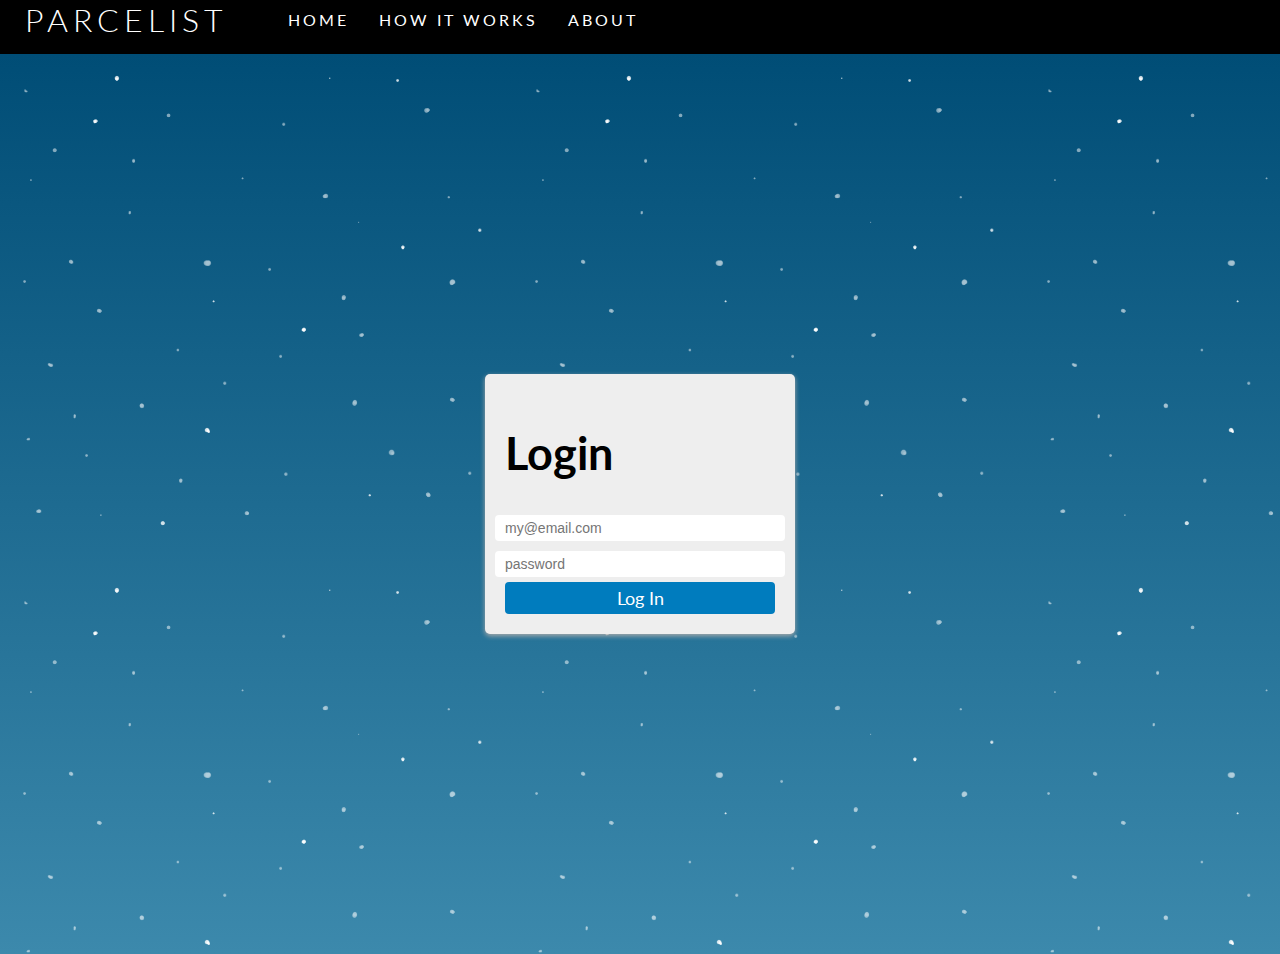
==== login.html @ cb9ff971 "Added Login validation" ====
<!DOCTYPE html>
<html>
    <head>
        <title>Parcelist | Login</title>
        <link rel="stylesheet" type="text/css" href="main.css">
        <link rel="stylesheet" type="text/css" href="login.css">
        <link href="https://fonts.googleapis.com/css?family=Lato:300,400,400i,700" rel="stylesheet">
        <link href="https://fonts.googleapis.com/css?family=Courgette" rel="stylesheet">
    </head>
    <body>
        <nav class="fixed-top-nav">
            <div class="nav-links">
                <a href="index.html"><h1>Parcelist</h1></a>
                <a href="#">Home</a>
                <a href="#working-section">How it works</a>
                <a href="#about-section">About</a>
            </div>
        </nav>
        <article>
            <section id="login-section">
                <div class="content" id="login">
                    <h1>Login</h1>
                    <form>
                        <input type="email" name="userid" placeholder="my@email.com"/>
                        <input type="password" name="password" placeholder="password"/>
                        <a href="#" id="login-submit"><div>Log In</div></a>
                    </form>
                </div>
            </section>
        </article>
    </body>
</html>
---- main.css ----
body{
    font-family: 'Lato', sans-serif;
    margin: 0;
}

.fixed-top-nav {
    position: fixed;
    top: 0;
    left: 0;
    width: 100vw;
    min-height: 6vh;
    background-color: black;
    z-index: 9999;
    display: flex;
    align-content: flex-start;
    align-items: center;
    justify-content: space-between;
    flex-wrap: wrap;
}

.fixed-top-nav a{
    text-decoration: none;
}

.fixed-top-nav .nav-links{
    display: flex;
    align-items: center;
    order: 1;
    flex-grow: 1
    flex-direction: row;
    padding: 0px 10px 0px 10px;
    flex-wrap: wrap;
}

.fixed-top-nav .user-links{
    order: 2;
    display: flex;
    flex-direction: row-reverse;
    padding: 0px 30px 0px 0px;
}

.nav-links a{
    margin: 0px 15px 0px 15px;
    text-transform: uppercase;
    font-weight: 400;
    color: white;
    letter-spacing: 3px;
}

.nav-links a:hover{
    color: darkgray;
}

.nav-links h1{
    letter-spacing: 5px;
    color: white;
    font-weight: 300;
    text-transform: uppercase;
    margin: 0px 30px 0px 0px;
}

article{
    padding-top: 6vh;  
}

.user-links .button{
    border: 1px solid white;
    padding: 5px;
    border-radius: 5px;
    color: white;
    text-transform: uppercase;
    letter-spacing: 2px;
    font-size: 15px;
}

.button:hover{
    color: black;
    background-color: white;
}

section{
    min-height: 100vh;
    margin: 0;
    display: flex;
    justify-content: center;
    align-items: center;
}

section .content{
    max-width: 60vw;
}

section .content{
    font-size: 17pt;
    font-weight: 300;
}

footer{
    height: 10vh;
    background-color: black;
    color: darkgrey;
    margin: 0;
    display: flex;
    flex-flow: row;
    justify-content: space-between;
    align-items: stretch;
    align-content: flex-start;
}
span.heart{
    color: crimson;
}

footer h2{
    font-size: 10pt;
}

@media only screen and (max-width: 500px) {
    
}
---- login.css ----
#login form>input{
    display: block;
    font-size: 14px;
    padding: 5px 10px;
    width: 100%;
    border: none;
    margin: 5px 0px;
    border-radius: 4px;
}

#login form>input:not(:placeholder-shown):valid{
    background-image: url(success.png);
    background-size: 20px;
    background-repeat: no-repeat;
    background-position: right;
    background-origin: content-box;
}

#login-submit{
    font-size: 18px;
    font-weight: 400;
    text-decoration: none;
    width: 100%;
    margin: 0px;
    text-align: center;
}

#login-submit>div{
    background-color: #007cbe;
    color: #FFF;
    padding: 5px ;
    border-radius: 4px;
}

#login form{
    width: 30vh;
    display: flex;
    flex-direction: column;
    align-items: center;
    margin: 0;
}

#login{
    padding: 20px 20px;
    border-radius: 5px;
    box-shadow: #AAA 0px 2px 5px;
    background-color: #EEE;
}

#login-section{
   background-image: url(stars.png), linear-gradient(#004d76,#3c89ac);
   padding: 0;
}
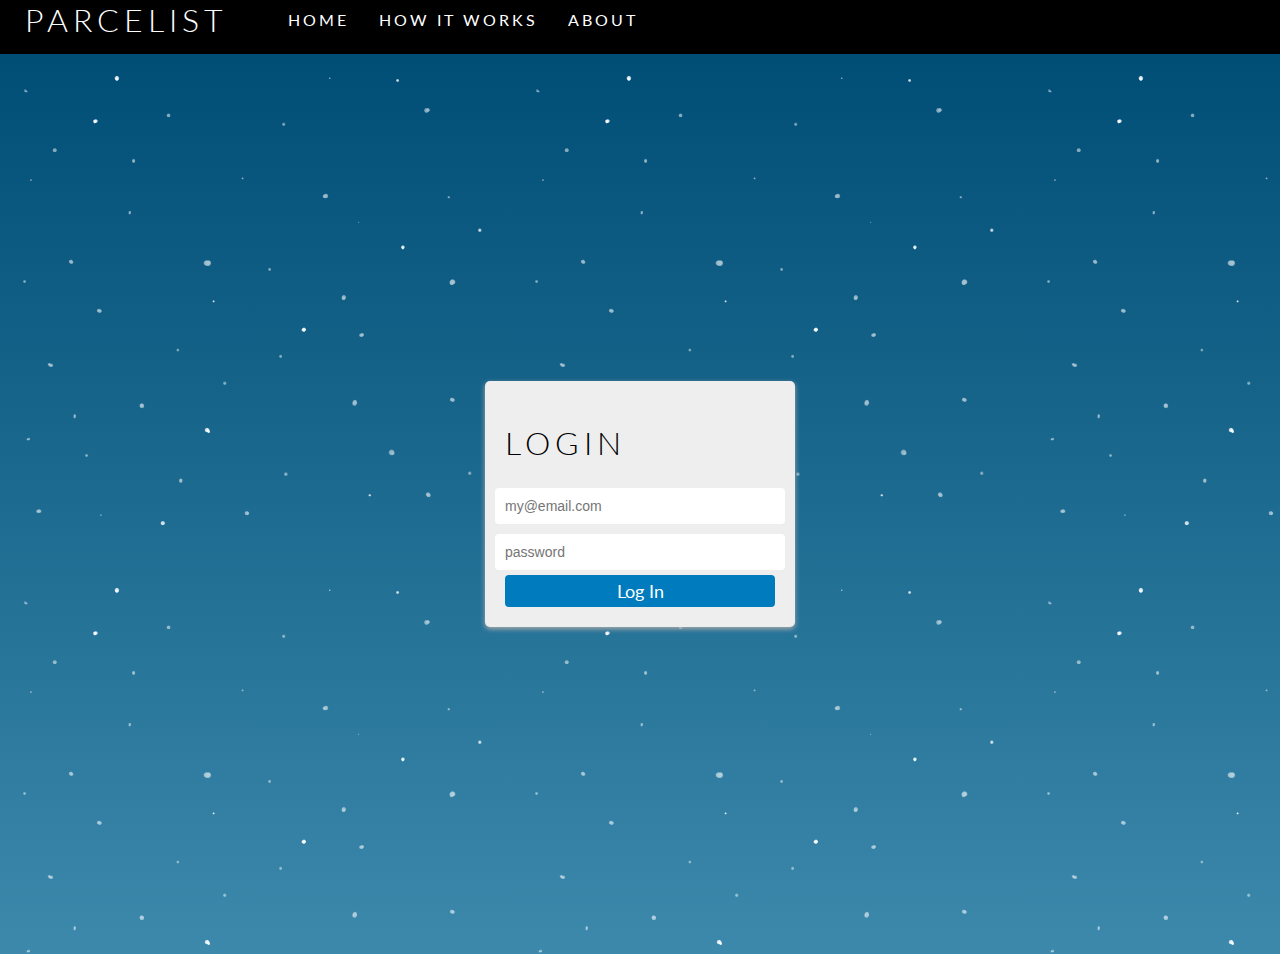
==== commit 295eb953: "Initial version of User page" ====
--- a/login.html
+++ b/login.html
@@ -10,10 +10,10 @@
     <body>
         <nav class="fixed-top-nav">
             <div class="nav-links">
-                <a href="index.html"><h1>Parcelist</h1></a>
-                <a href="#">Home</a>
+                <a href="./index.html"><h1>Parcelist</h1></a>
+                <a href="./index.html">Home</a>
                 <a href="#working-section">How it works</a>
-                <a href="#about-section">About</a>
+                <a href="./index.html#about-section">About</a>
             </div>
         </nav>
         <article>
--- a/main.css
+++ b/main.css
@@ -90,11 +90,6 @@
     max-width: 60vw;
 }
 
-section .content{
-    font-size: 17pt;
-    font-weight: 300;
-}
-
 footer{
     height: 10vh;
     background-color: black;
--- a/login.css
+++ b/login.css
@@ -1,7 +1,7 @@
 #login form>input{
     display: block;
     font-size: 14px;
-    padding: 5px 10px;
+    padding: 10px 10px;
     width: 100%;
     border: none;
     margin: 5px 0px;
@@ -10,6 +10,14 @@
 
 #login form>input:not(:placeholder-shown):valid{
     background-image: url(success.png);
+    background-size: 20px;
+    background-repeat: no-repeat;
+    background-position: right;
+    background-origin: content-box;
+}
+
+#login form>input:not(:placeholder-shown):invalid{
+    background-image: url(error.png);
     background-size: 20px;
     background-repeat: no-repeat;
     background-position: right;
@@ -49,5 +57,10 @@
 
 #login-section{
    background-image: url(stars.png), linear-gradient(#004d76,#3c89ac);
-   padding: 0;
+}
+
+#login>h1{
+    font-weight: 300;
+    letter-spacing: 5px;
+    text-transform: uppercase;
 }